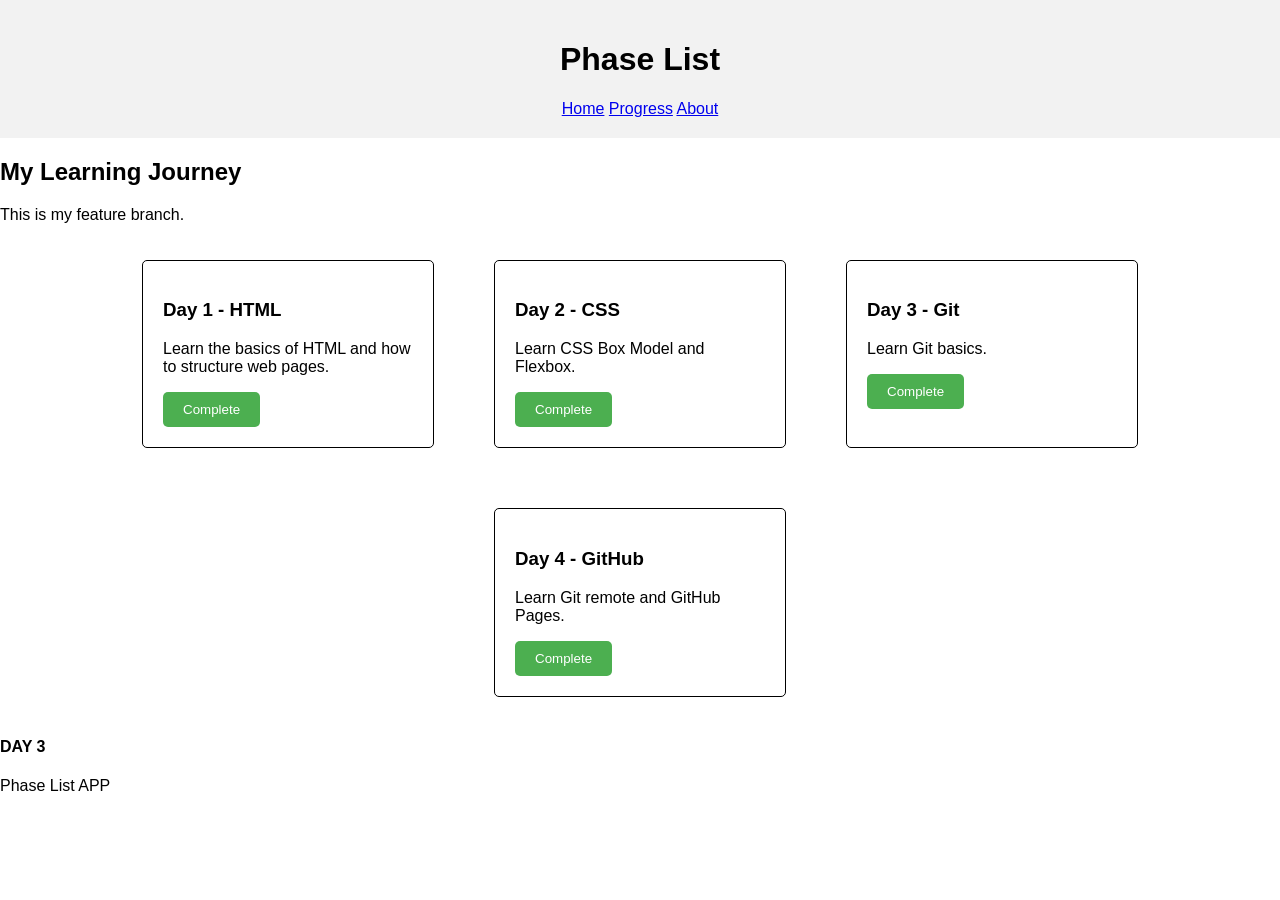
==== index.html @ af3d576e "Move webiste to root" ====
<!DOCTYPE html>
<html lang="en">
<head>
    <meta charset="UTF-8">
    <meta name="viewport" content="width=device-width, initial-scale=1.0">
    <link rel="stylesheet" href="main.css">
    <title>Phase List</title>
</head>
<body>
    <header>
        <h1>Phase List</h1>
    <nav>
        <a href="#">Home</a>
        <a href="#">Progress</a>
        <a href="#">About</a>
    </nav>    
    </header>

    <main>
        <section>
            <h2>My Learning Journey</h2>
            <p>This is my feature branch.</p>
            <div class="phase-list">
                <div class="phase-item">
                    <h3>Day 1 - HTML</h3>
                    <p>Learn the basics of HTML and how to structure web pages.</p>
                    <button>Complete</button>
                </div>
                <div class="phase-item">
                    <h3>Day 2 - CSS</h3>
                    <p>Learn CSS Box Model and Flexbox.</p>
                    <button>Complete</button>
                </div>
                <div class="phase-item">
                    <h3>Day 3 - Git</h3>
                    <p>Learn Git basics.</p>
                    <button>Complete</button>
                </div>
                <div class="phase-item">
                    <h3>Day 4 - GitHub</h3>
                    <p>Learn Git remote and GitHub Pages.</p>
                    <button>Complete</button>
                </div>
            </div>
        </section>
    </main>  
          
    <footer>
        <h4>DAY 3</h4>
        <p>Phase List APP</p>
    </footer>
</body>

</html>
---- main.css ----
body{
    font-family: Arial, sans-serif;
    margin: 0;
    padding: 0; 
}

header{
    background-color: #f2f2f2;
    padding: 20px;
    text-align: center;
}

.phase-list{
    display: flex;
    flex-wrap: wrap;
    gap: 20px;
    justify-content: center;
}

.phase-item{
    width: 250px;
    padding: 20px;
    margin: 20px;
    border: 1px solid black;
    border-radius: 5px;
}
button{
    background-color: #4CAF50;
    color: white;
    border: none;
    padding: 10px 20px;
    cursor: pointer;
    border-radius: 5px;
}
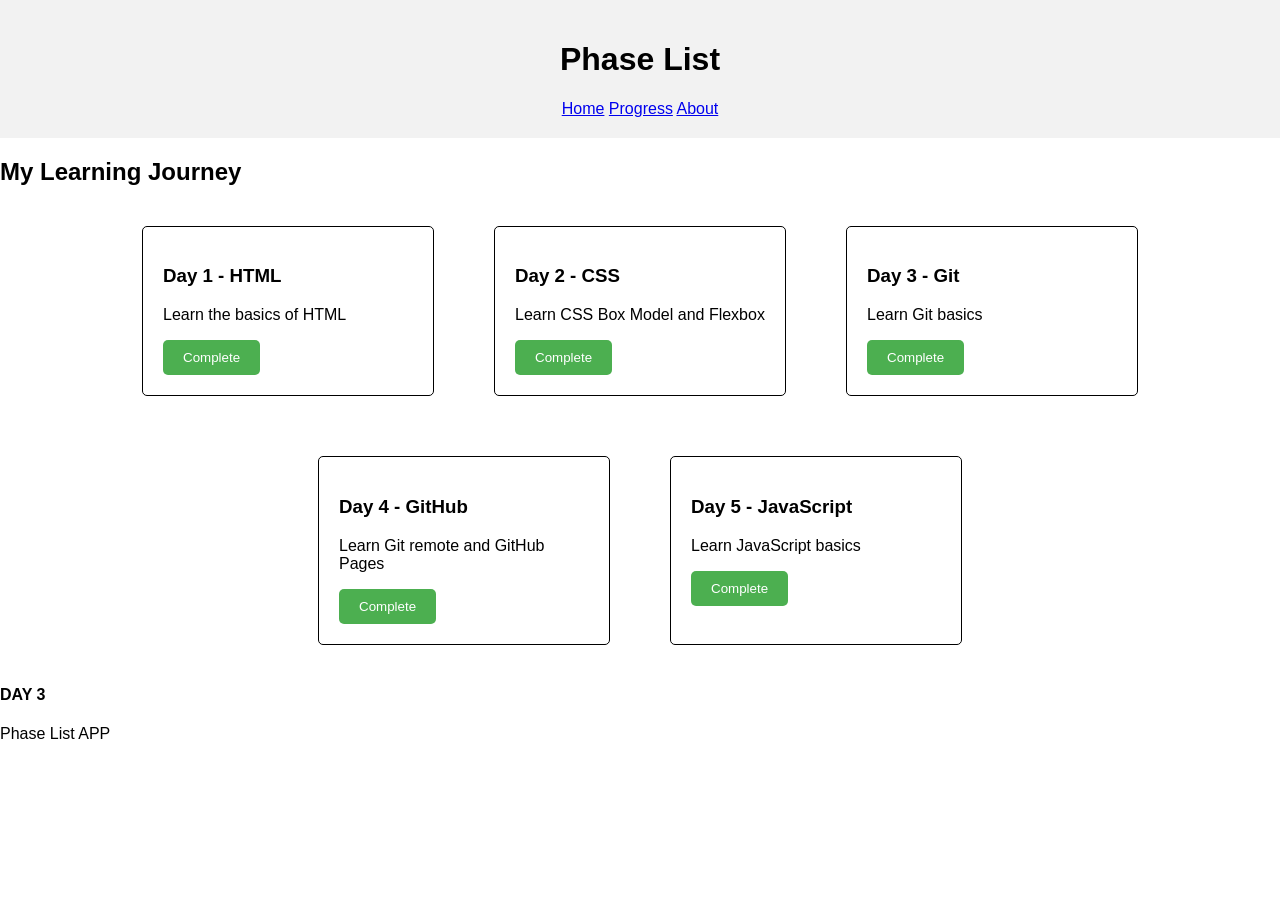
==== commit 85ce9a13: "Update script.js file" ====
--- a/index.html
+++ b/index.html
@@ -19,29 +19,7 @@
     <main>
         <section>
             <h2>My Learning Journey</h2>
-            <p>This is my feature branch.</p>
-            <div class="phase-list">
-                <div class="phase-item">
-                    <h3>Day 1 - HTML</h3>
-                    <p>Learn the basics of HTML and how to structure web pages.</p>
-                    <button>Complete</button>
-                </div>
-                <div class="phase-item">
-                    <h3>Day 2 - CSS</h3>
-                    <p>Learn CSS Box Model and Flexbox.</p>
-                    <button>Complete</button>
-                </div>
-                <div class="phase-item">
-                    <h3>Day 3 - Git</h3>
-                    <p>Learn Git basics.</p>
-                    <button>Complete</button>
-                </div>
-                <div class="phase-item">
-                    <h3>Day 4 - GitHub</h3>
-                    <p>Learn Git remote and GitHub Pages.</p>
-                    <button>Complete</button>
-                </div>
-            </div>
+            <div class="phase-list" id="phase-list"></div>
         </section>
     </main>  
           
@@ -49,6 +27,7 @@
         <h4>DAY 3</h4>
         <p>Phase List APP</p>
     </footer>
+    <script src="script.js"></script>
 </body>
 
 </html>
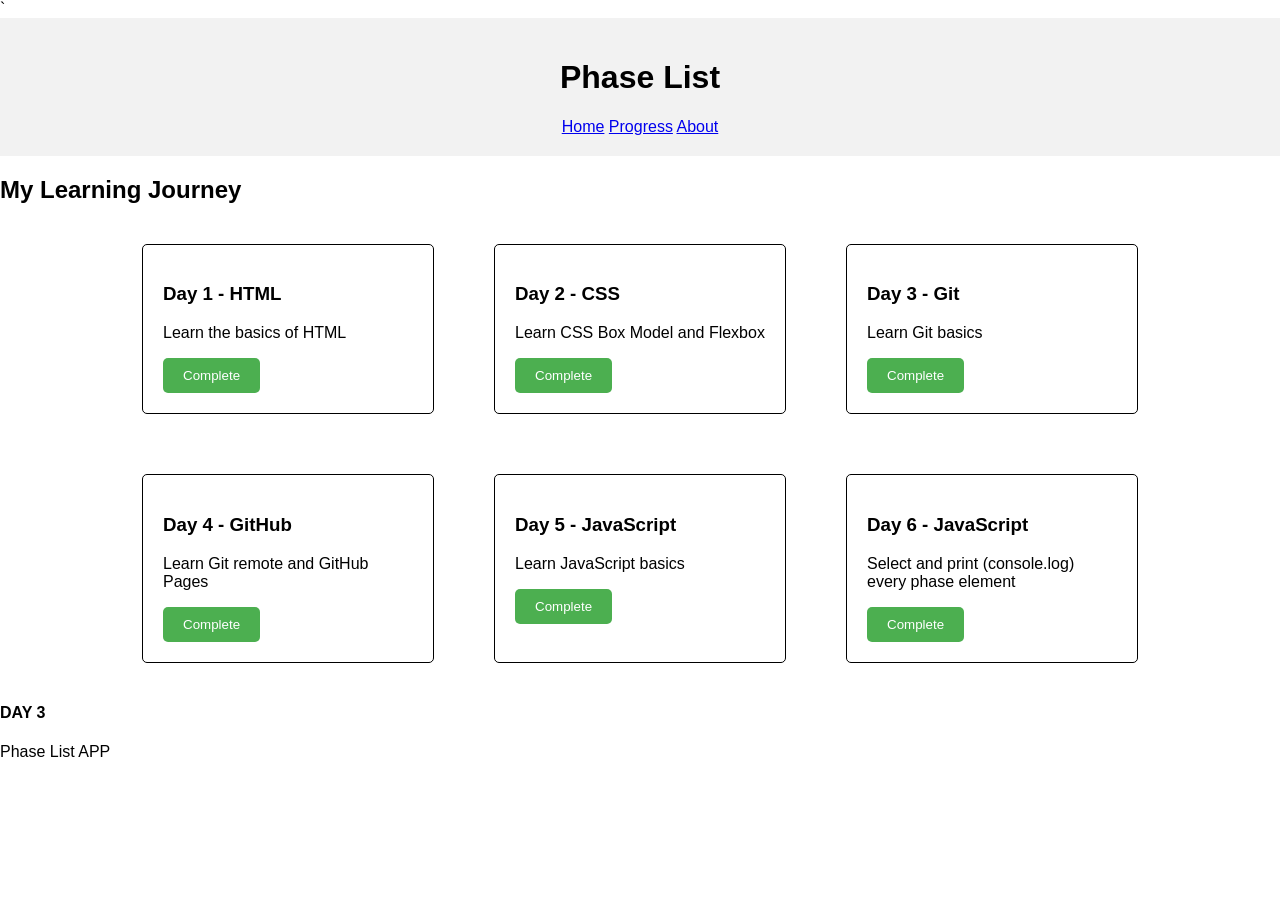
==== commit 51e6a5ee: "update day7" ====
--- a/index.html
+++ b/index.html
@@ -4,6 +4,7 @@
     <meta charset="UTF-8">
     <meta name="viewport" content="width=device-width, initial-scale=1.0">
     <link rel="stylesheet" href="main.css">
+    <link rel="stylesheet" href="index.css">`
     <title>Phase List</title>
 </head>
 <body>
--- a/main.css
+++ b/main.css
@@ -23,7 +23,13 @@
     margin: 20px;
     border: 1px solid black;
     border-radius: 5px;
+    transition: transform 0.3s ease;
 }
+
+.phase-item:hover {
+    transform: translateY(-10px);
+}
+
 button{
     background-color: #4CAF50;
     color: white;
@@ -31,4 +37,21 @@
     padding: 10px 20px;
     cursor: pointer;
     border-radius: 5px;
+}
+
+.complete-btn {
+    transition: 0.3s;
+}
+
+.complete-btn:hover {
+    transform: scale(1.1);
+}
+
+.completed {
+    background-color: lightgreen;
+    opacity: 0.7;
+}
+
+.completed h3 {
+    text-decoration: line-through;
 }
--- a/index.css
+++ b/index.css
@@ -0,0 +1,15 @@
+@keyframes fadeIn {
+    from {
+        opacity: 0;
+        transform: translateY(20px);
+    }
+
+    to {
+        opacity: 1;
+        transform: translateY(0);
+    }
+}
+
+.phase-item {
+    animation: fadeIn 0.6s ease;
+}
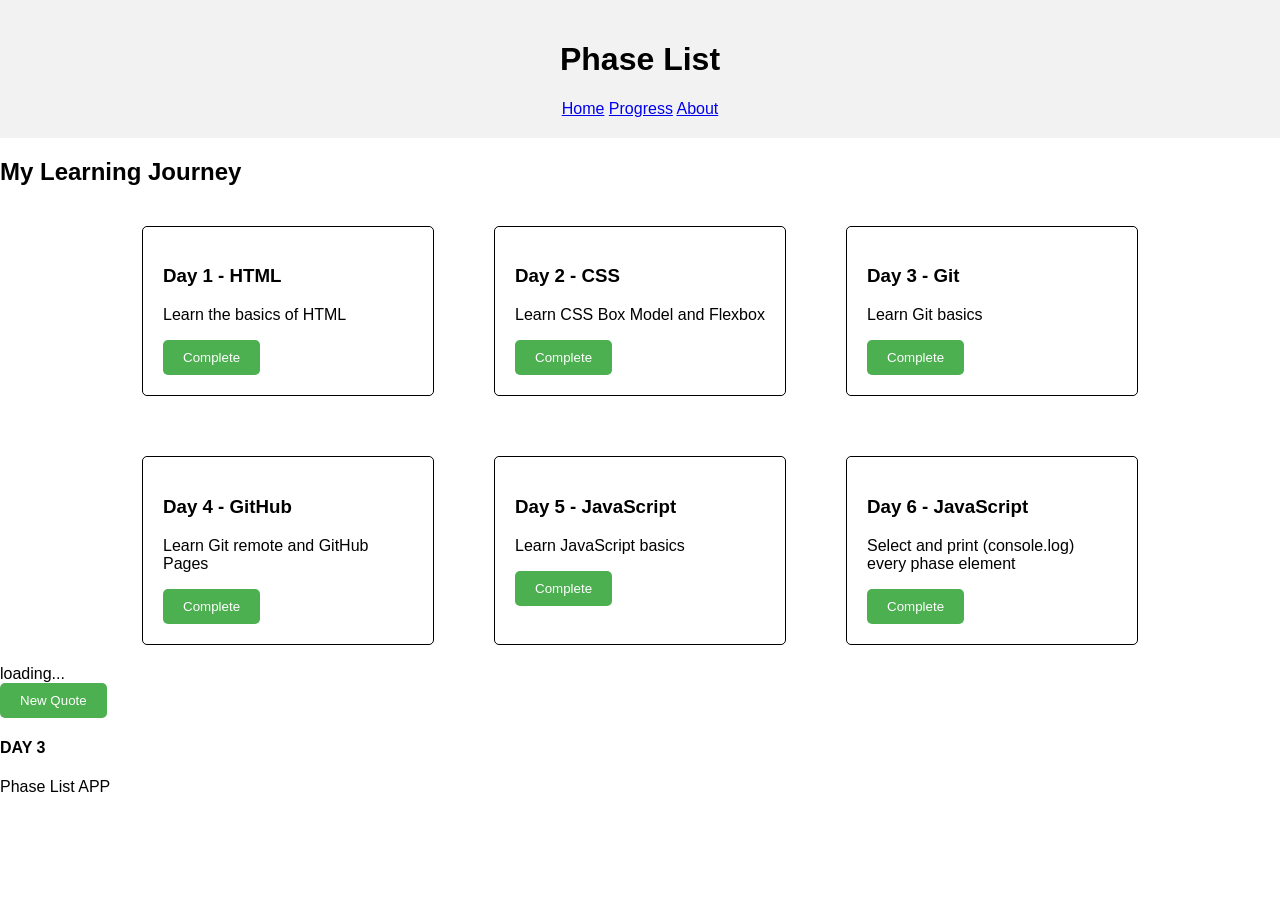
==== commit c23e410b: "Update cssnew branch" ====
--- a/index.html
+++ b/index.html
@@ -4,7 +4,7 @@
     <meta charset="UTF-8">
     <meta name="viewport" content="width=device-width, initial-scale=1.0">
     <link rel="stylesheet" href="main.css">
-    <link rel="stylesheet" href="index.css">`
+    <link rel="stylesheet" href="index.css">
     <title>Phase List</title>
 </head>
 <body>
@@ -23,6 +23,12 @@
             <div class="phase-list" id="phase-list"></div>
         </section>
     </main>  
+
+    <div id="quote">
+        loading...
+
+    </div>
+    <button id="new-quote">New Quote</button>
           
     <footer>
         <h4>DAY 3</h4>
--- a/index.css
+++ b/index.css
@@ -12,4 +12,4 @@
 
 .phase-item {
     animation: fadeIn 0.6s ease;
-}+}	
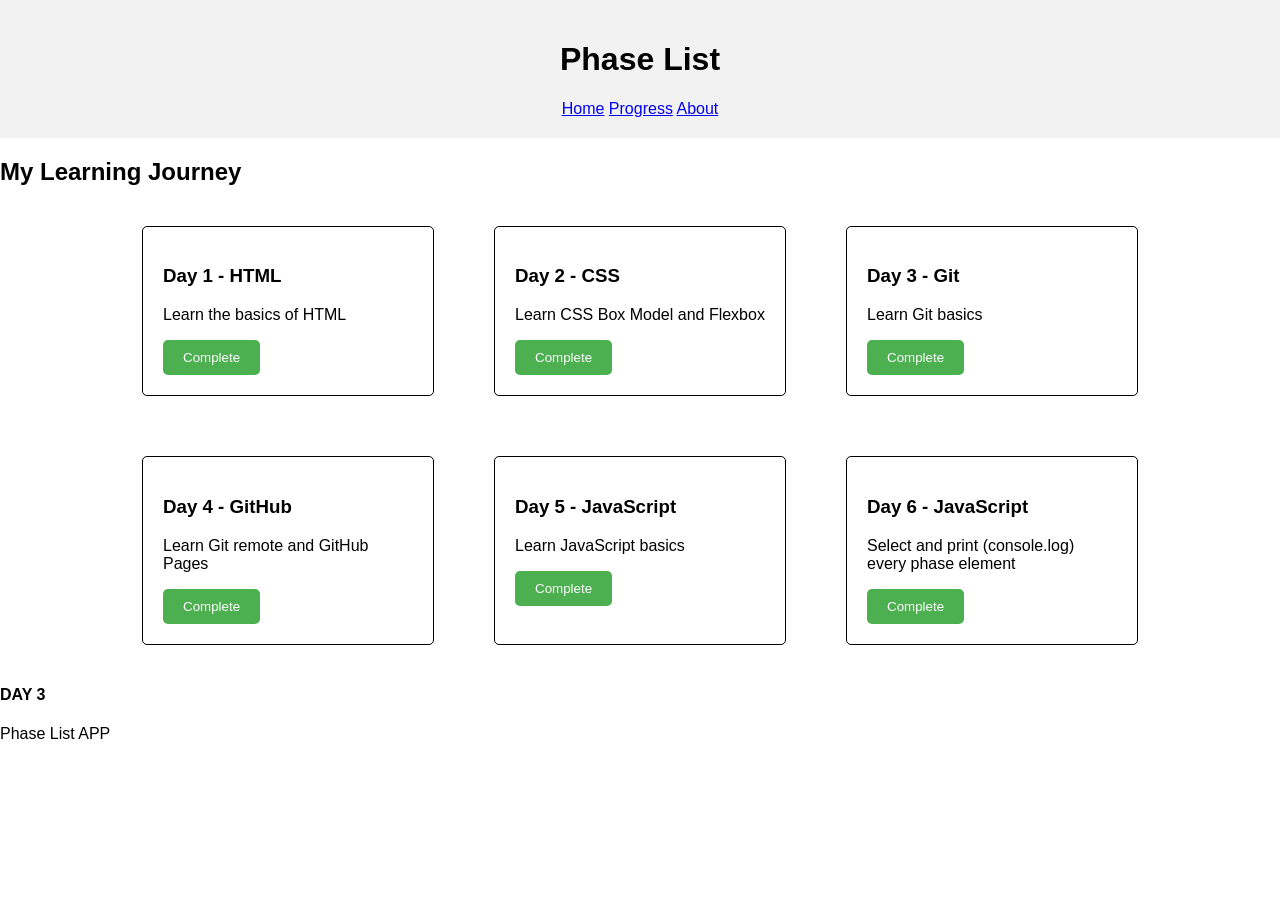
==== commit bf7cef60: "Update cssnew branch" ====
--- a/index.html
+++ b/index.html
@@ -23,13 +23,6 @@
             <div class="phase-list" id="phase-list"></div>
         </section>
     </main>  
-
-    <div id="quote">
-        loading...
-
-    </div>
-    <button id="new-quote">New Quote</button>
-          
     <footer>
         <h4>DAY 3</h4>
         <p>Phase List APP</p>
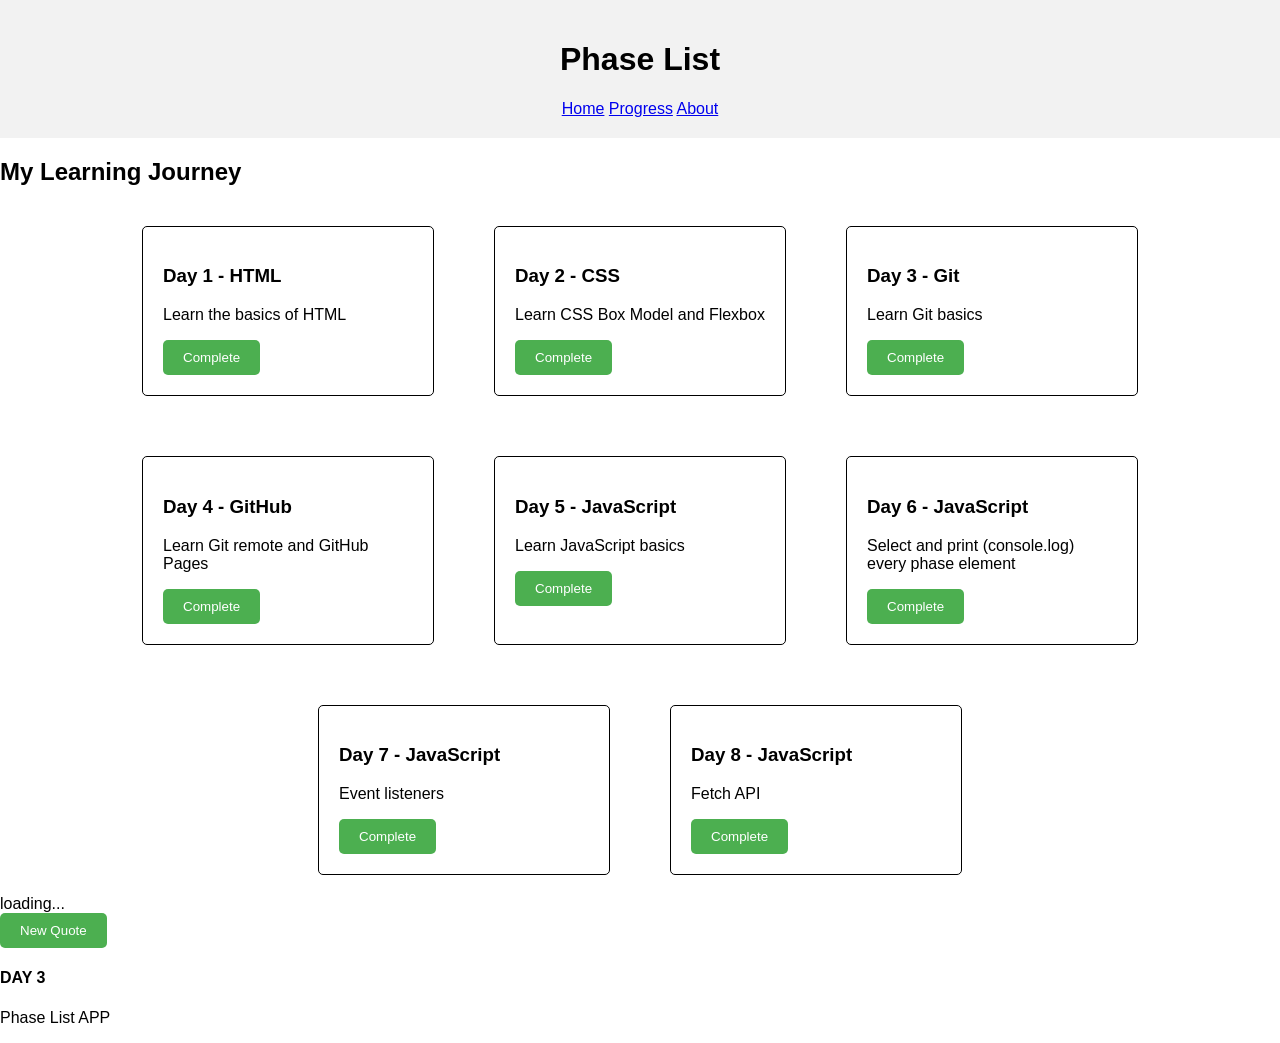
==== commit 3f7346fd: "Update file index.html and scrip.js" ====
--- a/index.html
+++ b/index.html
@@ -23,6 +23,12 @@
             <div class="phase-list" id="phase-list"></div>
         </section>
     </main>  
+    
+    <div id="quote">
+        loading...
+    </div>
+    <button id="new-quote">New Quote</button>
+          
     <footer>
         <h4>DAY 3</h4>
         <p>Phase List APP</p>
